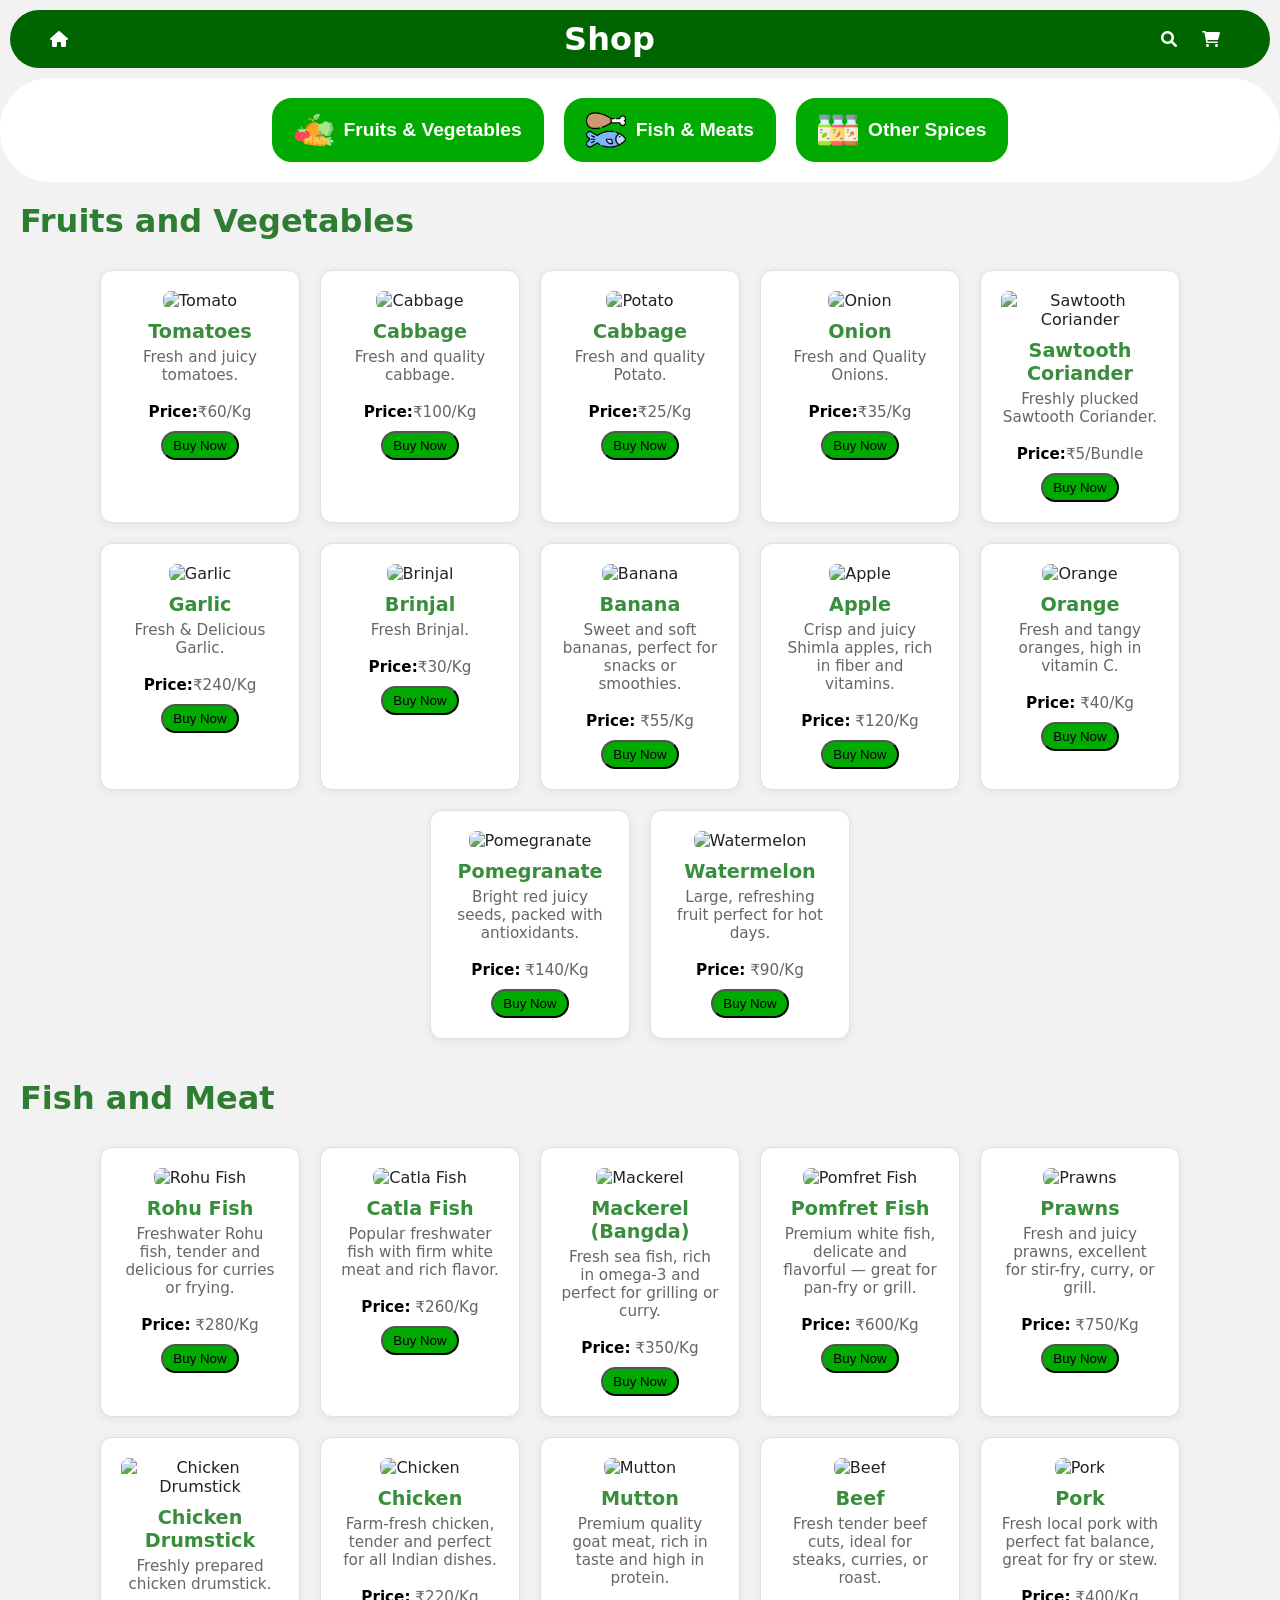
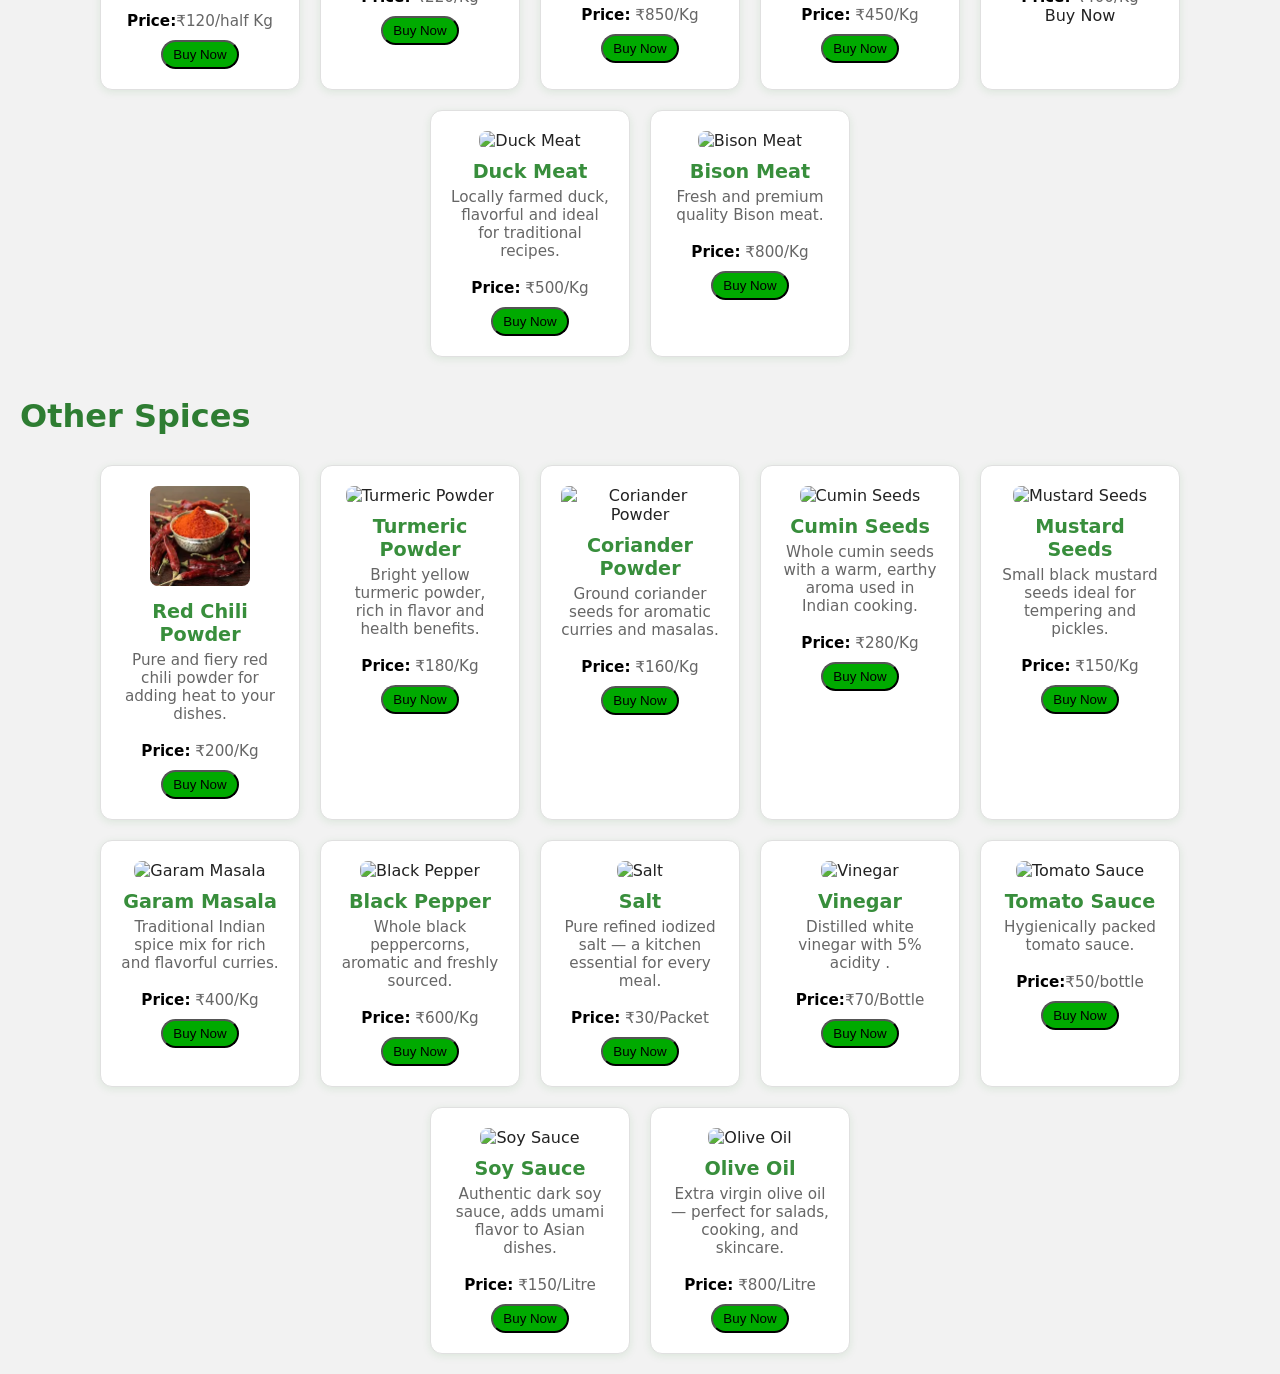
==== shop.html @ 99a8ba8a "Add files via upload" ====
<!DOCTYPE html>
<html lang="en">
<head>
    <meta charset="UTF-8">
    <meta name="viewport" content="width=device-width, initial-scale=1.0">
    <title>Shop</title>
    <link rel="stylesheet" href="style.css">
    <link href="https://cdnjs.cloudflare.com/ajax/libs/font-awesome/6.0.0/css/all.min.css" rel="stylesheet">
</head>
<body>
   <div class="nav-links-shop">
    <header>
        <div class="content">
             <a href="index.html"> <i class="fas fa-home"></i></a>

             <h1>Shop</h1>
             <div class="nav-links">
                <a href="#"><i class="fa-solid fa-magnifying-glass"></i></a>
                <a  href="#"><i class="fa-solid fa-cart-shopping"></i></a>
             </div>
        </div>
    </header>
   </div>
   <div class="sections">
        <div class="fruits-vegies">
            <img class="vege-logo" src="vegetable.png" alt="Vegetable logo">
            <a href="#Vegies">Fruits & Vegetables</a>
        </div>
        <div class="fruits-vegies">
            <img class="vege-logo" src="fish.png" alt="meat-logo">
            <a href="#meat">Fish & Meats</a>
        </div>
        <div class="fruits-vegies">
            <img class="vege-logo" src="spices.png" alt="meat-logo">
            <a href="#Other">Other Spices</a>
        </div>
    </div>

   </div>

   <section class="shopping-products">
    <h2 id="Vegies">Fruits and Vegetables</h2>
    <div class="product-list">
    <div class="product-card">
      <img src="https://wallpaperaccess.com/full/1462850.jpg" alt="Tomato">
      <h3>Tomatoes</h3>
      <p>Fresh and juicy tomatoes.</p><br>
      <p><b>Price:</b>₹60/Kg</p>
      <button class="buy-product">Buy Now</button>
    </div>
    <div class="product-card">
      <img src="https://d2gg9evh47fn9z.cloudfront.net/1600px_COLOURBOX17635511.jpg" alt="Cabbage">
      <h3>Cabbage</h3>
      <p>Fresh and quality cabbage.</p><br>
      <p><b>Price:</b>₹100/Kg</p>
      <button class="buy-product">Buy Now</button>
    </div>
    <div class="product-card">
      <img src="https://images7.alphacoders.com/383/383749.jpg" alt="Potato">
      <h3>Cabbage</h3>
      <p>Fresh and quality Potato.</p><br>
      <p><b>Price:</b>₹25/Kg</p>
      <button class="buy-product">Buy Now</button>
    </div>
    <div class="product-card">
      <img src="https://www.tastingtable.com/img/gallery/why-are-red-onions-purple/l-intro-1644158494.jpg" alt="Onion">
      <h3>Onion</h3>
      <p>Fresh and Quality Onions.</p><br>
      <p><b>Price:</b>₹35/Kg</p>
      <button class="buy-product">Buy Now</button>
    </div>
    <div class="product-card">
      <img src="https://www.noahgardencentre.com.sg/cdn/shop/products/j8eHbK2clH.jpg?v=1571438713" alt="Sawtooth Coriander">
      <h3>Sawtooth Coriander</h3>
      <p>Freshly plucked Sawtooth Coriander.</p><br>
      <p><b>Price:</b>₹5/Bundle</p>
      <button class="buy-product">Buy Now</button>
    </div>
    <div class="product-card">
      <img src="https://cdn.pixabay.com/photo/2019/09/08/18/03/garlic-4461533_1280.jpg" alt="Garlic">
      <h3>Garlic</h3>
      <p>Fresh & Delicious Garlic.</p><br>
      <p><b>Price:</b>₹240/Kg</p>
      <button class="buy-product">Buy Now</button>
    </div>
    <div class="product-card">
      <img src="https://static.vecteezy.com/system/resources/previews/007/291/645/non_2x/long-fresh-organic-raw-purple-brinjal-or-eggplant-or-aubergine-in-market-photo.jpg" alt="Brinjal">
      <h3>Brinjal</h3>
      <p>Fresh Brinjal.</p><br>
      <p><b>Price:</b>₹30/Kg</p>
      <button class="buy-product">Buy Now</button>
    </div>
    <div class="product-card">
  <img src="https://upload.wikimedia.org/wikipedia/commons/8/8a/Banana-Single.jpg" alt="Banana">
  <h3>Banana</h3>
  <p>Sweet and soft bananas, perfect for snacks or smoothies.</p><br>
  <p><b>Price:</b> ₹55/Kg</p>
  <button class="buy-product">Buy Now</button>
</div>

<div class="product-card">
  <img src="https://upload.wikimedia.org/wikipedia/commons/1/15/Red_Apple.jpg" alt="Apple">
  <h3>Apple</h3>
  <p>Crisp and juicy Shimla apples, rich in fiber and vitamins.</p><br>
  <p><b>Price:</b> ₹120/Kg</p>
  <button class="buy-product">Buy Now</button>
</div>

<div class="product-card">
  <img src="https://upload.wikimedia.org/wikipedia/commons/c/c4/Orange-Fruit-Pieces.jpg" alt="Orange">
  <h3>Orange</h3>
  <p>Fresh and tangy oranges, high in vitamin C.</p><br>
  <p><b>Price:</b> ₹40/Kg</p>
  <button class="buy-product">Buy Now</button>
</div>

<div class="product-card">
  <img src="https://cdn.pixabay.com/photo/2018/05/08/20/19/pomegranate-3383814_1280.jpg" alt="Pomegranate">
  <h3>Pomegranate</h3>
  <p>Bright red juicy seeds, packed with antioxidants.</p><br>
  <p><b>Price:</b> ₹140/Kg</p>
  <button class="buy-product">Buy Now</button>
</div>

<div class="product-card">
  <img src="https://th.bing.com/th/id/R.8af9a63619ec0901779a7bf935df4dfc?rik=CxFV%2bzST8GIDVQ&riu=http%3a%2f%2fwallsdesk.com%2fwp-content%2fuploads%2f2016%2f09%2fWatermelon-Wallpaper.jpg&ehk=ZExtU3nY3ImtiDLmdcMkzJBz07MNLJ1N%2ftKU8YSNDVU%3d&risl=&pid=ImgRaw&r=0" alt="Watermelon">
  <h3>Watermelon</h3>
  <p>Large, refreshing fruit perfect for hot days.</p><br>
  <p><b>Price:</b> ₹90/Kg</p>
  <button class="buy-product">Buy Now</button>
</div>
</div>
</section>

<section class="shopping-products">
    <h2 id="meat">Fish and Meat</h2>
    <div class="product-list">



<div class="product-card">
  <img src="https://png.pngtree.com/png-clipart/20211116/original/pngtree-rohu-carp-fish-png-png-image_6940208.png" alt="Rohu Fish">
  <h3>Rohu Fish</h3>
  <p>Freshwater Rohu fish, tender and delicious for curries or frying.</p><br>
  <p><b>Price:</b> ₹280/Kg</p>
  <button class="buy-product">Buy Now</button>
</div>

<div class="product-card">
  <img src="https://media.istockphoto.com/id/2157645432/photo/fresh-water-catla-fish-catla-fish-isolated-on-white-background.jpg?s=612x612&w=0&k=20&c=mjtYQXcdfmFUKQaXwjv8_-gzdGen8j9qG0L0RkPsdfw=" alt="Catla Fish">
  <h3>Catla Fish</h3>
  <p>Popular freshwater fish with firm white meat and rich flavor.</p><br>
  <p><b>Price:</b> ₹260/Kg</p>
  <button class="buy-product">Buy Now</button>
</div>

<div class="product-card">
  <img src="https://th.bing.com/th/id/OIP.yMXEWDFJul5hK6d4QFNBhAHaHa?o=7rm=3&rs=1&pid=ImgDetMain&o=7&rm=3" alt="Mackerel">
  <h3>Mackerel (Bangda)</h3>
  <p>Fresh sea fish, rich in omega-3 and perfect for grilling or curry.</p><br>
  <p><b>Price:</b> ₹350/Kg</p>
  <button class="buy-product">Buy Now</button>
</div>

<div class="product-card">
  <img src="https://tse1.mm.bing.net/th/id/OIP.pzX7ZWP2M2FQV_qPwT2urQHaEe?rs=1&pid=ImgDetMain&o=7&rm=3" alt="Pomfret Fish">
  <h3>Pomfret Fish</h3>
  <p>Premium white fish, delicate and flavorful — great for pan-fry or grill.</p><br>
  <p><b>Price:</b> ₹600/Kg</p>
  <button class="buy-product">Buy Now</button>
</div>

<div class="product-card">
  <img src="https://tse2.mm.bing.net/th/id/OIP.RgIim3y3MoxWU3y4JrIQswHaHa?rs=1&pid=ImgDetMain&o=7&rm=3" alt="Prawns">
  <h3>Prawns</h3>
  <p>Fresh and juicy prawns, excellent for stir-fry, curry, or grill.</p><br>
  <p><b>Price:</b> ₹750/Kg</p>
  <button class="buy-product">Buy Now</button>
</div>

<div class="product-card">
      <img src="https://chefsmandala.com/wp-content/uploads/2018/03/Chicken-Drumstick.jpg" alt="Chicken Drumstick">
      <h3>Chicken Drumstick</h3>
      <p>Freshly prepared chicken drumstick.</p><br>
      <p><b>Price:</b>₹120/half Kg</p>
      <button class="buy-product">Buy Now</button>
    </div>

    <div class="product-card">
  <img src="https://c4.wallpaperflare.com/wallpaper/687/898/540/chicken-board-parsley-white-background-wallpaper-preview.jpg" alt="Chicken">
  <h3>Chicken</h3>
  <p>Farm-fresh chicken, tender and perfect for all Indian dishes.</p><br>
  <p><b>Price:</b> ₹220/Kg</p>
  <button class="buy-product">Buy Now</button>
</div>

<div class="product-card">
  <img src="https://t4.ftcdn.net/jpg/03/03/41/07/360_F_303410796_rxHs75s4JXfagoIs2999KRqkjQaEXrLF.jpg" alt="Mutton">
  <h3>Mutton</h3>
  <p>Premium quality goat meat, rich in taste and high in protein.</p><br>
  <p><b>Price:</b> ₹850/Kg</p>
  <button class="buy-product">Buy Now</button>
</div>

<div class="product-card">
  <img src="https://th.bing.com/th/id/OIP.U9qhEAIszJ4wmtUwy_LcAAHaEK?o=7rm=3&rs=1&pid=ImgDetMain&o=7&rm=3" alt="Beef">
  <h3>Beef</h3>
  <p>Fresh tender beef cuts, ideal for steaks, curries, or roast.</p><br>
  <p><b>Price:</b> ₹450/Kg</p>
  <button class="buy-product">Buy Now</button>
</div>

<div class="product-card">
  <img src="https://www.efeedlink.com/CPS/images/2023/October/2023103118271770431343.jpg" alt="Pork">
  <h3>Pork</h3>
  <p>Fresh local pork with perfect fat balance, great for fry or stew.</p><br>
  <p><b>Price:</b> ₹400/Kg</p>
  <button.class="buy-product">Buy Now</button>
</div>

<div class="product-card">
  <img src="https://th.bing.com/th/id/OIP.ee2UwT863CMFMdB4ubfX6QHaE7?o=7rm=3&rs=1&pid=ImgDetMain&o=7&rm=3" alt="Duck Meat">
  <h3>Duck Meat</h3>
  <p>Locally farmed duck, flavorful and ideal for traditional recipes.</p><br>
  <p><b>Price:</b> ₹500/Kg</p>
  <button class="buy-product">Buy Now</button>
</div>
<div class="product-card">
  <img src="https://th.bing.com/th/id/OIP.i9vRutY3FLIEk2QeWvKSxAHaHa?o=7rm=3&rs=1&pid=ImgDetMain&o=7&rm=3" alt="Bison Meat">
  <h3>Bison Meat</h3>
  <p>Fresh and premium quality Bison meat.</p><br>
  <p><b>Price:</b> ₹800/Kg</p>
  <button class="buy-product">Buy Now</button>
</div>
</div>
</section>

<section class="shopping-products">
    <h2 id="Other">Other Spices</h2>
    <div class="product-list">

<div class="product-card">
  <img src="[data-uri]" alt="Red Chili Powder">
  <h3>Red Chili Powder</h3>
  <p>Pure and fiery red chili powder for adding heat to your dishes.</p><br>
  <p><b>Price:</b> ₹200/Kg</p>
  <button class="buy-product">Buy Now</button>
</div>

<div class="product-card">
  <img src="https://tse4.mm.bing.net/th/id/OIP.MLY1Iwf44eQkYrh3jTcT4QHaEK?rs=1&pid=ImgDetMain&o=7&rm=3" alt="Turmeric Powder">
  <h3>Turmeric Powder</h3>
  <p>Bright yellow turmeric powder, rich in flavor and health benefits.</p><br>
  <p><b>Price:</b> ₹180/Kg</p>
  <button class="buy-product">Buy Now</button>
</div>

<div class="product-card">
  <img src="https://th.bing.com/th/id/OIP.ZQSGsguiBNnr17viUlmnpAHaE8?o=7rm=3&rs=1&pid=ImgDetMain&o=7&rm=3" alt="Coriander Powder">
  <h3>Coriander Powder</h3>
  <p>Ground coriander seeds for aromatic curries and masalas.</p><br>
  <p><b>Price:</b> ₹160/Kg</p>
  <button class="buy-product">Buy Now</button>
</div>

<div class="product-card">
  <img src="https://png.pngtree.com/png-clipart/20220806/ourmid/pngtree-a-pile-of-cumin-seeds-png-image_6100930.png" alt="Cumin Seeds">
  <h3>Cumin Seeds</h3>
  <p>Whole cumin seeds with a warm, earthy aroma used in Indian cooking.</p><br>
  <p><b>Price:</b> ₹280/Kg</p>
  <button class="buy-product">Buy Now</button>
</div>

<div class="product-card">
  <img src="https://img.freepik.com/premium-photo/black-mustard-seeds-wooden-bowl-isolated-white-background_157837-3732.jpg" alt="Mustard Seeds">
  <h3>Mustard Seeds</h3>
  <p>Small black mustard seeds ideal for tempering and pickles.</p><br>
  <p><b>Price:</b> ₹150/Kg</p>
  <button class="buy-product">Buy Now</button>
</div>

<div class="product-card">
  <img src="https://tse1.mm.bing.net/th/id/OIP.cez3ZYCmim9fY_qYpSb8egHaFQ?rs=1&pid=ImgDetMain&o=7&rm=3" alt="Garam Masala">
  <h3>Garam Masala</h3>
  <p>Traditional Indian spice mix for rich and flavorful curries.</p><br>
  <p><b>Price:</b> ₹400/Kg</p>
  <button class="buy-product">Buy Now</button>
</div>

<div class="product-card">
  <img src="https://img.freepik.com/premium-photo/black-pepper-hd-8k-wallpaper-stock-photographic-image_915071-70764.jpg" alt="Black Pepper">
  <h3>Black Pepper</h3>
  <p>Whole black peppercorns, aromatic and freshly sourced.</p><br>
  <p><b>Price:</b> ₹600/Kg</p>
  <button class="buy-product">Buy Now</button>
</div>

<div class="product-card">
  <img src="https://cdn.pixabay.com/photo/2021/10/21/10/31/salt-6728600_640.jpg" alt="Salt">
  <h3>Salt</h3>
  <p>Pure refined iodized salt — a kitchen essential for every meal.</p><br>
  <p><b>Price:</b> ₹30/Packet</p>
  <button class="buy-product">Buy Now</button>
</div>

<div class="product-card">
      <img src="https://m.media-amazon.com/images/I/41YSN2vVTdL.jpg" alt="Vinegar">
      <h3>Vinegar</h3>
      <p>Distilled white vinegar with 5% acidity .</p><br>
      <p><b>Price:</b>₹70/Bottle</p>
      <button class="buy-product">Buy Now</button>
    </div>

<div class="product-card">
      <img src="https://exclusivelyfood.co.za/wp-content/uploads/2020/03/ALL-GOLD-TOMATO-SAUCE-700ml.jpg" alt="Tomato Sauce">
      <h3>Tomato Sauce</h3>
      <p>Hygienically packed tomato sauce.</p><br>
      <p><b>Price:</b>₹50/bottle</p>
      <button class="buy-product">Buy Now</button>
    </div>


<div class="product-card">
  <img src="https://tse3.mm.bing.net/th/id/OIP.FqT1VVvCBm8KKCRFeyKKNwHaJI?rs=1&pid=ImgDetMain&o=7&rm=3" alt="Soy Sauce">
  <h3>Soy Sauce</h3>
  <p>Authentic dark soy sauce, adds umami flavor to Asian dishes.</p><br>
  <p><b>Price:</b> ₹150/Litre</p>
  <button class="buy-product">Buy Now</button>
</div>

<div class="product-card">
  <img src="https://wallpaperaccess.com/full/4246228.jpg" alt="Olive Oil">
  <h3>Olive Oil</h3>
  <p>Extra virgin olive oil — perfect for salads, cooking, and skincare.</p><br>
  <p><b>Price:</b> ₹800/Litre</p>
  <button class="buy-product">Buy Now</button>
</div>



    </div>
</section>



    
</body>
</html>
---- style.css ----
*{ 
    margin: 0;
    padding: 0;
    box-sizing: border-box;
}
header{
    margin:10px;
    border-radius: 50px;
    background-color:darkgreen;
    color: white;
    padding: 10px 40px;
    position: relative;
    z-index: 1000;
}
.nav{
    display: flex;
    align-items: center;
    justify-content: space-between;
    padding: 10px 40px;
}
.nav h1{
    font-size: 24px;
}
.nav-links a{
    text-decoration: none;
    margin: 10px;
    color:white;
    font-weight: bold;
    transition: color 0.3s ease;
}
.nav-links a:hover{
    color: #00aa00;
}


body{
    font-family:system-ui, -apple-system, BlinkMacSystemFont, 'Segoe UI', Roboto, Oxygen, Ubuntu, Cantarell, 'Open Sans', 'Helvetica Neue', sans-serif;
    background-color: #f2f2f2;
    color: #222;
}
main{
    background-image: url(https://wallpapercave.com/wp/wp6866213.jpg);
    background-size: cover;
    height: 70vh;
    margin: 0;
    padding: 0;
    position: relative;
    background-position: center;
    background-repeat: no-repeat;
    display: flex;
    align-items: center;
    justify-content: center;
    color: white;
    font-family: Algerian;
    text-align: center;
}
main::before{
    content: "";
    position: absolute;
    top: 0;
    left: 0;
    right: 0;
    bottom: 0;
    z-index: 0;
}
main .description{
    font-size: 50px;
}
.sections {
  background-color: white;
  padding: 10px;
  display: flex;
  justify-content: center;
  border-radius: 50px;
}

.fruits-vegies {
  background-color: #00aa00;
  border: 2px solid #00aa00;
  display: flex;
  align-items: center;
  gap: 10px;
  color: white;
  padding: 10px 20px;
  border-radius: 20px;
  font-family: Arial, sans-serif;
  margin: 10px;
  cursor: pointer;
}

.vege-logo {
  width: 40px;
  height: auto;
}

.fruits-vegies a {
  margin: 0;
  font-size: 1.2rem;
  font-weight: bold;
  text-decoration: none;
  color: white;
}
.fruits-vegies a:hover{
    color: darkgreen;
}

.featured-products {
    background: #f2f2f2;
    padding: 40px 0;
    text-align: center;
}

.featured-products h2 {
    font-size: 2em;
    margin-bottom: 30px;
    color: #2e7d32;
}

.product-list {
    display: flex;
    justify-content: center;
    gap: 20px;
    flex-wrap: wrap;
}

.product-card {
    background: #fff;
    border: 1px solid #e0e0e0;
    border-radius: 12px;
    width: 200px;
    padding: 20px;
    box-shadow: 0 2px 8px rgba(34, 139, 34, .1);
    text-align: center;
}

.product-card img {
    width: 100px;
    height: 100px;
    object-fit: cover;
    border-radius: 8px;
}

.product-card h3 {
    color: #388e3c;
    font-size: 1.2em;
    margin: 10px 0 5px 0;
}

.product-card p {
    color: #666;
    font-size: 0.95em;
}
.buy-product{
    margin-top: 10px;
    background-color: #00aa00;
    padding: 5px 10px;
    border-radius: 90px;
    cursor: pointer;
}
.buy-product:hover{
    background-color: #256029;
    color: white;
    font-weight: bold;
}

.testimonials {
    background: #388e3c;
    color: #fff;
    padding: 30px 10px;
    text-align: center;
}

.testimonials h2 {
    margin-bottom: 15px;
    font-size: 1.6em;
}

.testimonials blockquote {
    font-style: italic;
    opacity: 0.8;
}

.newsletter {
    background: #f2f2f2;
    padding: 30px 10px;
    text-align: center;
}

.newsletter h2 {
    font-size: 1.5em;
    margin-bottom: 14px;
    color: #2e7d32;
}

.newsletter input[type="email"] {
    padding: 8px;
    font-size: 1em;
    border: 1px solid #388e3c;
    border-radius: 5px;
    min-width: 200px;
}

.newsletter button {
    padding: 8px 16px;
    font-size: 1em;
    background: #388e3c;
    color: #fff;
    border: none;
    border-radius: 5px;
    margin-left: 8px;
    cursor: pointer;
    transition: background 0.2s;
}

.newsletter button:hover {
    background: #256029;
}
.product-card p b{
    color:black
}




.faq {
    background: #f8f8f8;
    padding: 30px 10px;
    text-align: left;
    border-top: 1px solid #e0e0e0;
}
.faq h2 {
    color: #256029;
    font-size: 1.5em;
    margin-bottom: 15px;
}
.faq-list {
    max-width: 700px;
    margin: 0 auto;
}
.faq-item {
    margin-bottom: 18px;
}
.faq-item h4 {
    color: #388e3c;
    font-size: 1.1em;
    margin: 0 0 4px 0;
}
.faq-item p {
    color: #444;
    margin: 0 0 0 8px;
    font-size: 0.98em;
}

footer {
    background: #256029;
    padding: 20px 0 10px 0;
    color: #fff;
    text-align: center;
    font-size: 1em;
}
.social-links {
    margin-bottom: 10px;
}
.social-links a {
    display: inline-block;
    margin: 0 7px;
    text-decoration: none;
    transition: opacity 0.2s;
}
.social-links img {
    width: 26px;
    height: 26px;
    vertical-align: middle;
    border-radius: 50%;
    background: #fff;
    padding: 2px;
}
.social-links a:hover {
    opacity: 0.8;
}
.back-button a{
    color: white;
    cursor: pointer;
}
.registration-box a{
    font-weight: bold;
    text-decoration: none;
    color: white;
}
.regista{
    background-color: green;
    display: flex;
    justify-content: center;
    align-items: center;
    margin-top: 100px;
}
.registration{
    display: flex;
    justify-content: center;
    align-items: center;
    border:2px solid darkgreen;
    width: 400px;
    height: 500px;
    background-color: darkgreen;
    border-radius: 50px;

}
.registration .registration-box{

    padding: 30px;
    margin: 100px;
    height: 400px;
    width: 300px;
    border-radius: 15px;
    display: flex;
    align-items: center;
    justify-content: center;
    flex-direction: column;
}
.headers{
    margin: 30px;
    color: white;
}
.input-data{
    margin:5px;
    width: 300px;
    height: 30px;
    border-radius: 15px;
}
.registration .registration-box .submit{
    width: 150px;
    height: 30px;
    border-radius: 15px;
    background-color: grey;
    font-weight: bold;
    font-size: 20px;
}
.registration .registration-box .submit:hover{
    background-color: green;
}
.alternative{
    color: white;
}
.alternative a{
    color:white;
}
.nav-links-shop .content{
    display: flex;
    align-items: center;
    gap: 50px;
    justify-content: space-between;
}
.nav-links-shop a{
    color: white;
}
.nav-links-shop .content .first-content{
    margin-left: 90px;
}
.shopping-products{
    background: #f2f2f2;
    padding: 20px 20px;
}
.shopping-products h2{
    font-size: 2em;
    margin-bottom: 30px;
    color: #2e7d32;
}
.contact{
    font-size: 25px;
    color: #256029;
}
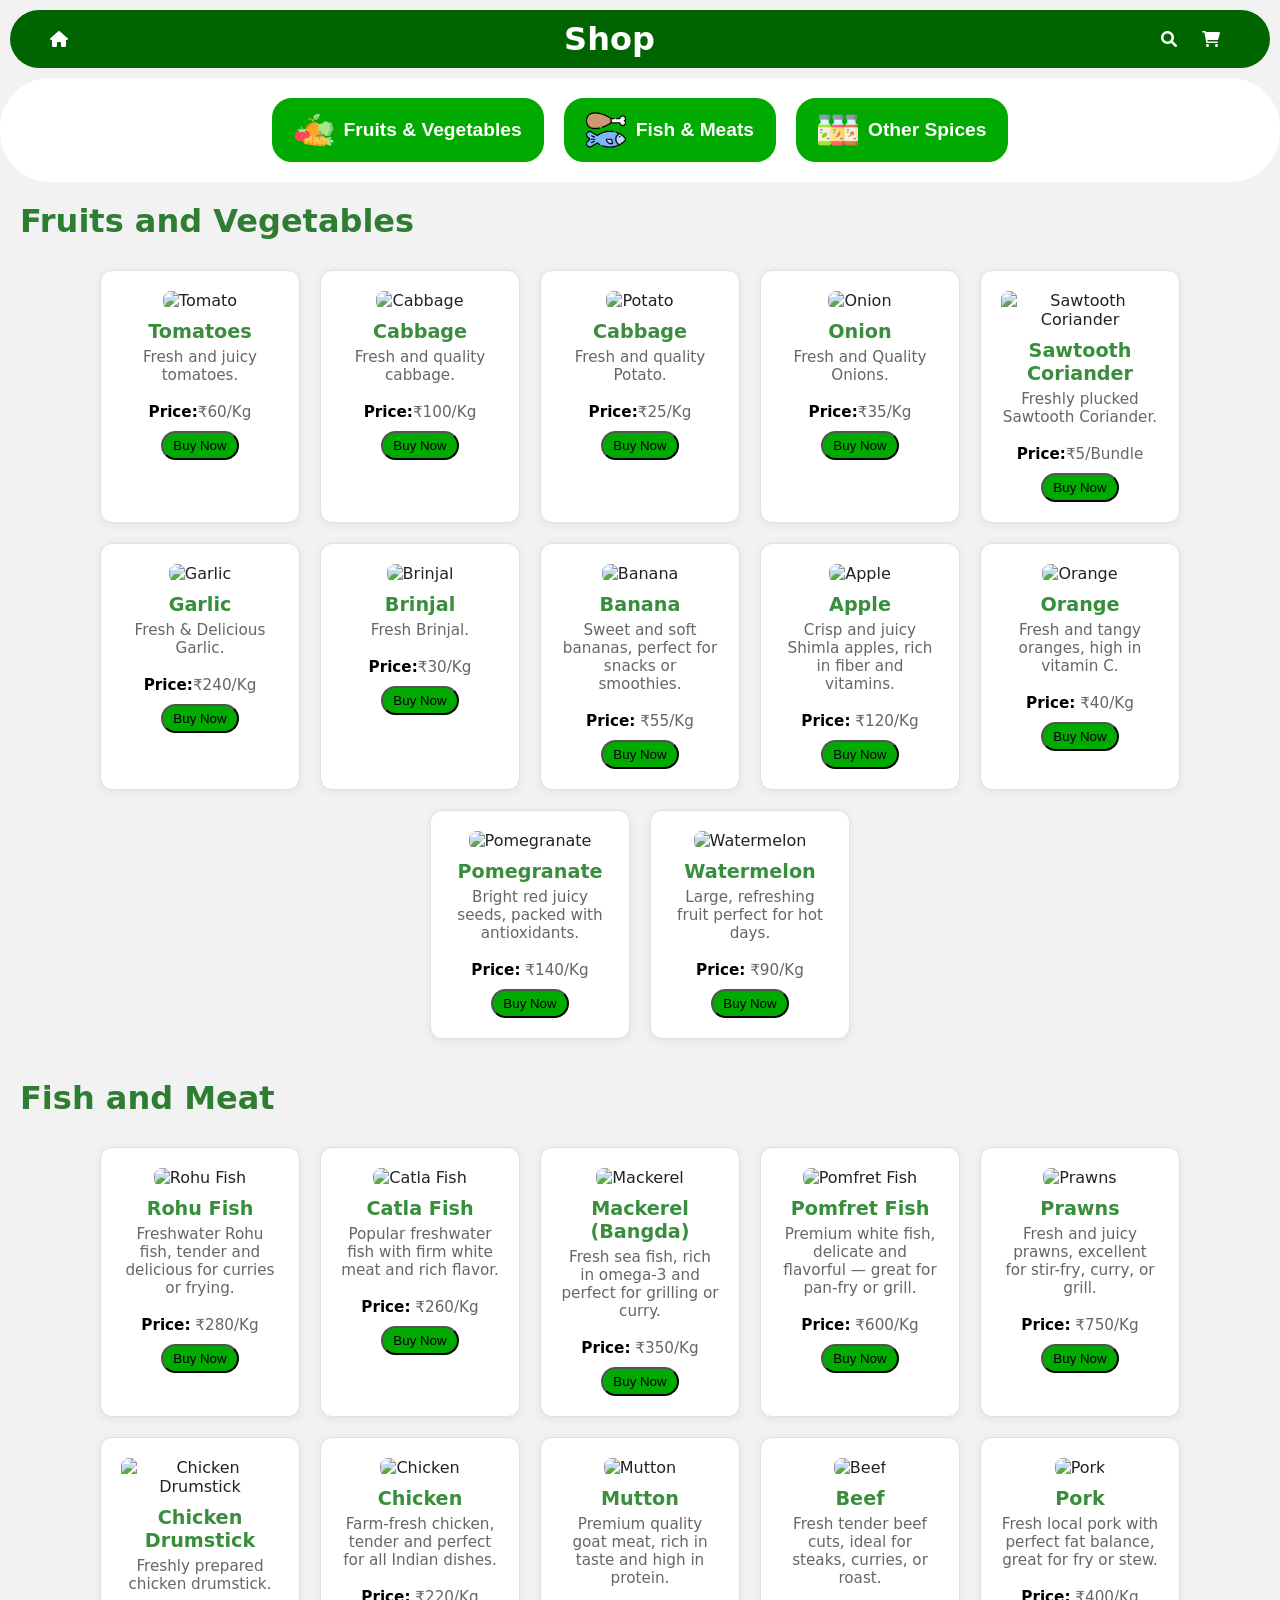
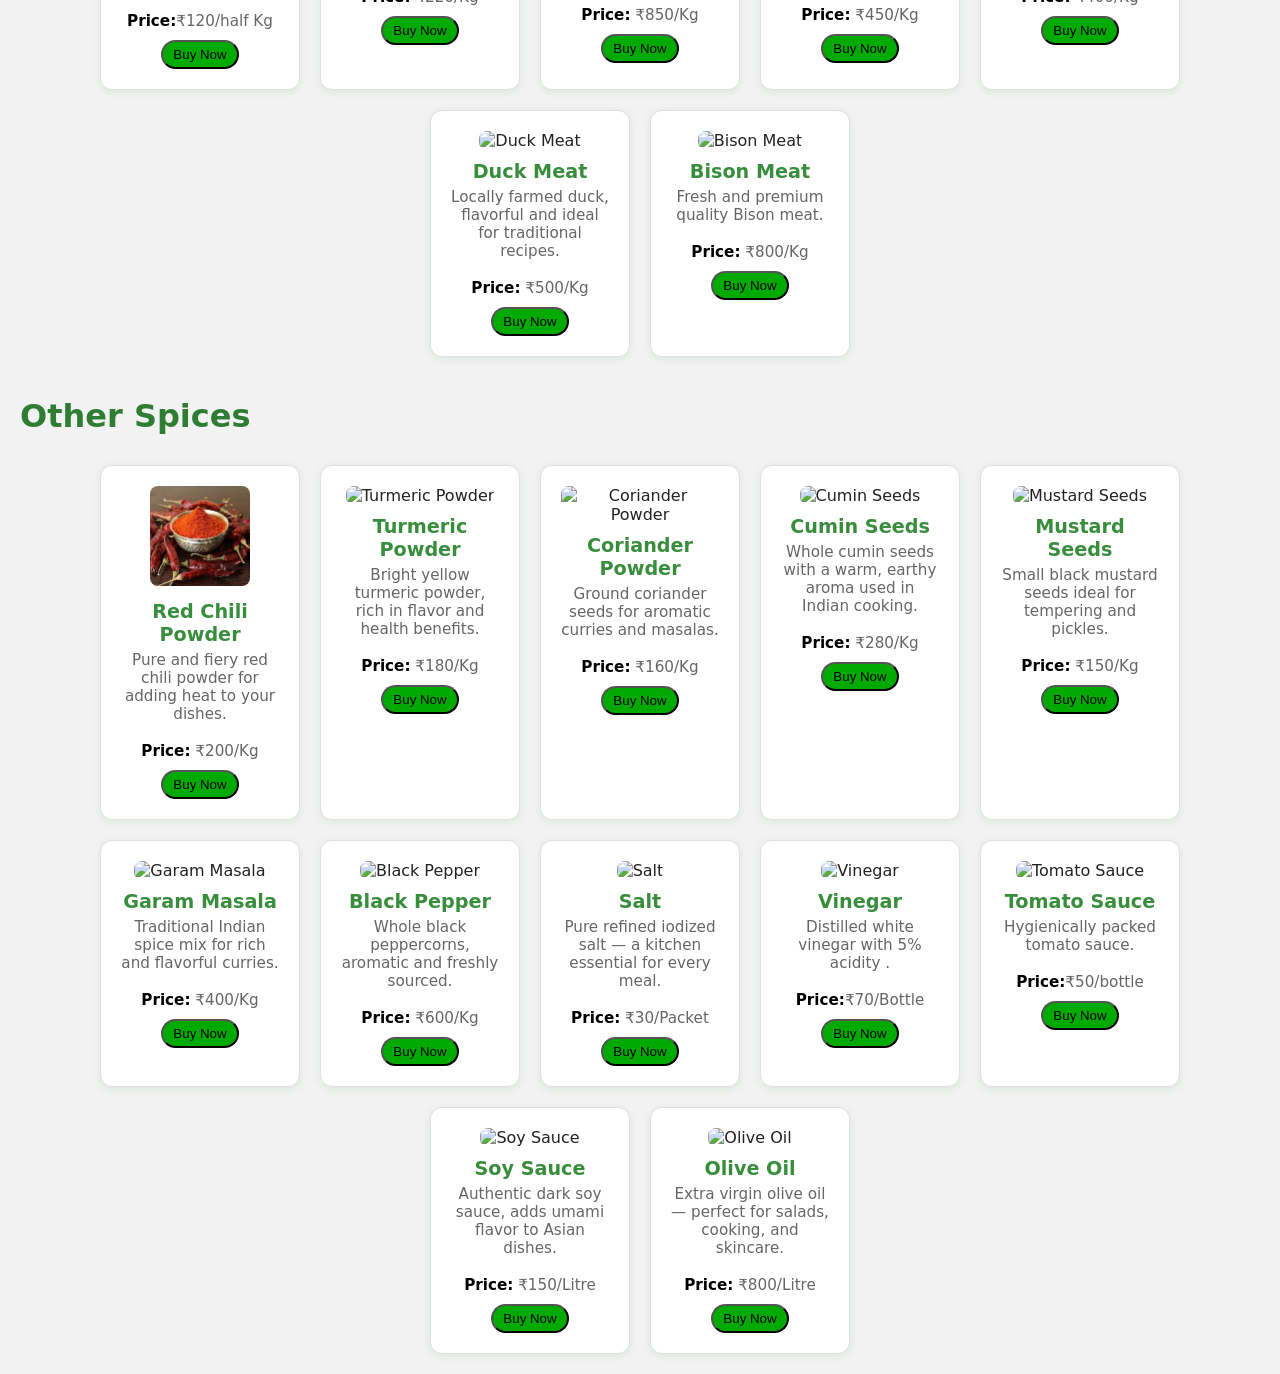
==== commit 2bd63cb8: "Update shop.html" ====
--- a/shop.html
+++ b/shop.html
@@ -215,7 +215,7 @@
   <h3>Pork</h3>
   <p>Fresh local pork with perfect fat balance, great for fry or stew.</p><br>
   <p><b>Price:</b> ₹400/Kg</p>
-  <button.class="buy-product">Buy Now</button>
+  <button class="buy-product">Buy Now</button>
 </div>
 
 <div class="product-card">
@@ -345,4 +345,5 @@
 
     
 </body>
-</html>+
+</html>
